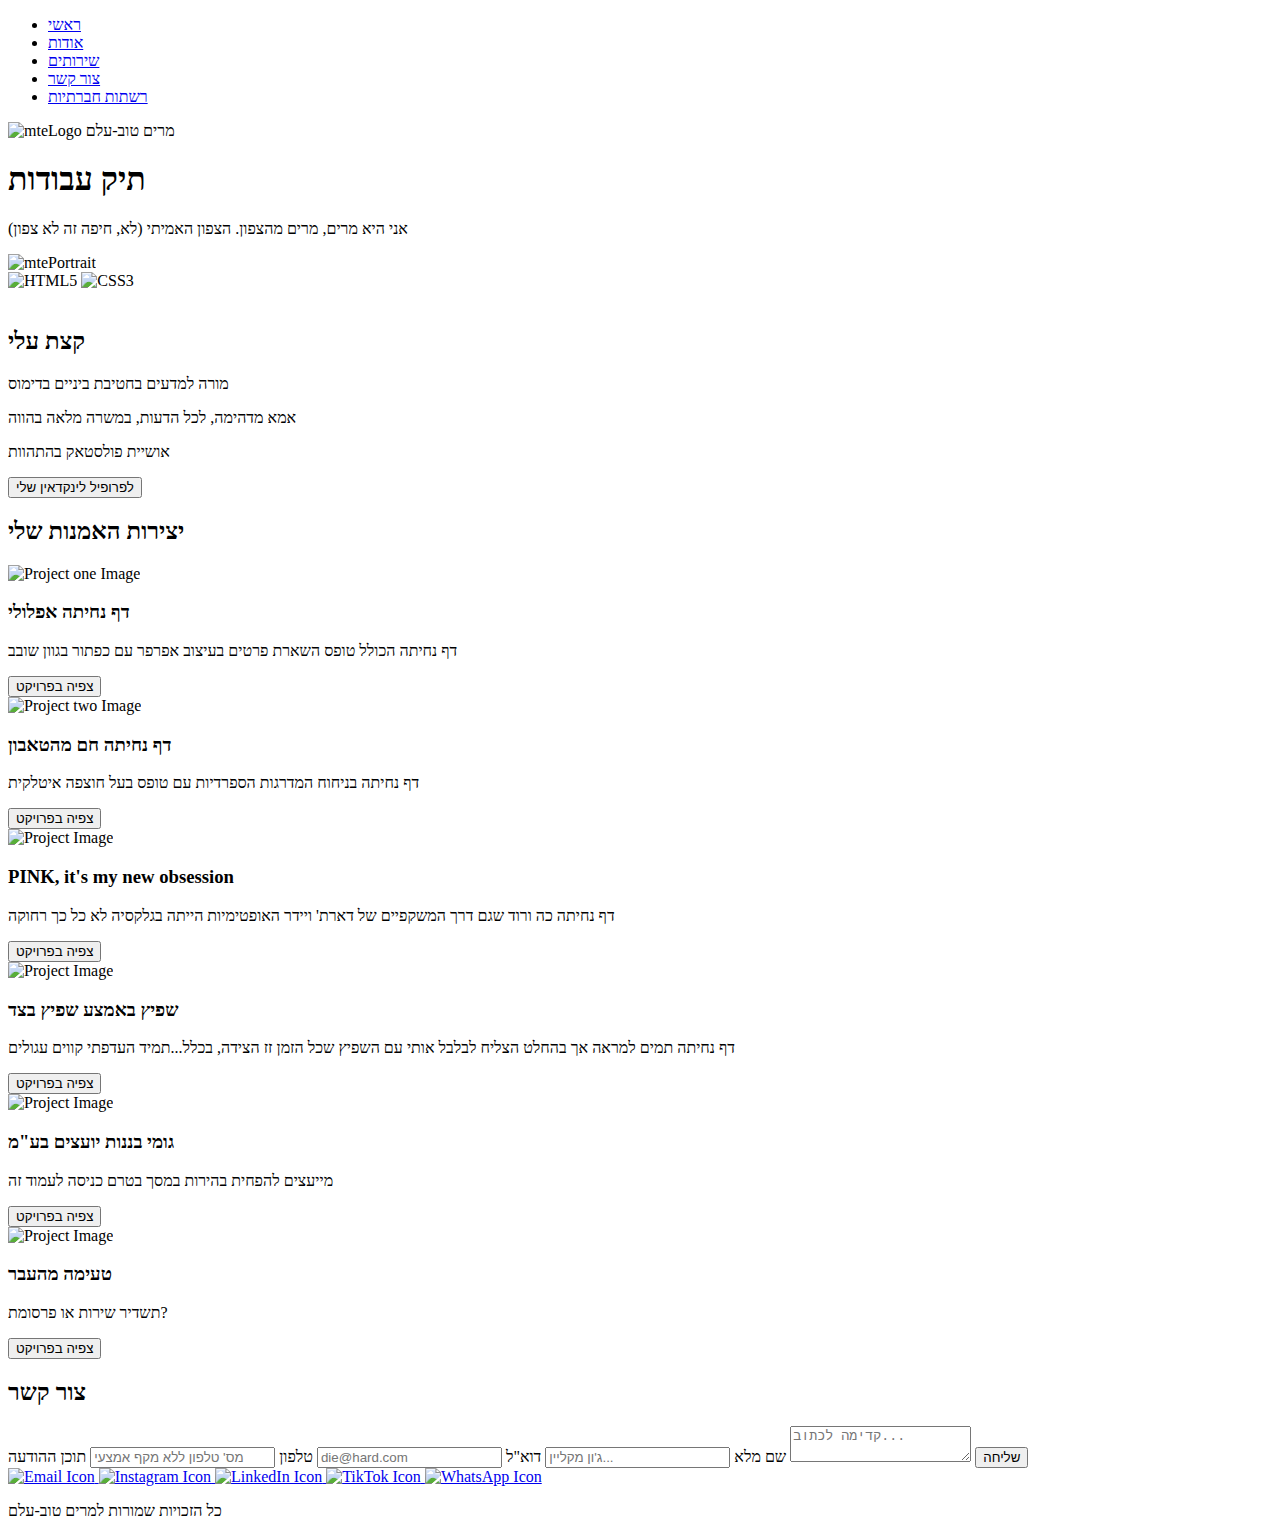
==== Main project pages/HTML/Index.html @ 9dde0ca6 "Add files via upload" ====
<!DOCTYPE html>
<html lang="he">

<head>
    <meta charset="UTF-8">
    <meta name="viewport" content="width=device-width, initial-scale=1.0">
    <title>Miriam Tov-Elem projectsMain</title>
    <link rel="stylesheet" href="/CSS/indexStyles.css">
</head>

<body>
    <header>
        <div class="container">
            
            <nav>
                <ul>
                    <li><a href="#">ראשי</a></li>
                    <li><a href="#about-me">אודות</a></li>
                    <li><a href="#portfolio">שירותים</a></li>
                    <li><a href="#contact">צור קשר</a></li>
                    <li><a href="#social-media">רשתות חברתיות</a></li>


                </ul>
            </nav>

                <div class="profile">
                <img src="/images/Miriam Tov Elem logo w.png" alt="mteLogo">
                <span>מרים טוב-עלם</span>
                </div>
            </div>
    </header>

    <section class="hero">
        <div class="container">
            <h1>תיק עבודות</h1>
            <p>אני היא מרים, מרים מהצפון. הצפון האמיתי (לא, חיפה זה לא צפון)</p>
            <img src="/images/mtePortrait.png" alt="mtePortrait">
            <div class="skills">
                <img src="/images/HTML icon.png" alt="HTML5">
                <img src="/images/CSS icon.png" alt="CSS3">
            </div>
        </div>
    </section>

    <section class="about-me" id="about-me">
        <div class="container">
            <br>
            <h2>קצת עלי</h2>
            <p>מורה למדעים בחטיבת ביניים בדימוס</p>
            <p>אמא מדהימה, לכל הדעות, במשרה מלאה בהווה</p>
            <p>אושיית פולסטאק בהתהוות</p>
            <a href="https://www.linkedin.com/in/miriam-tov-elem-848402251/">
                <button>לפרופיל לינקדאין שלי</button>
            </a>
            
        </div>
    </section>

    <section class="portfolio" id="portfolio">
        <div class="container">
            <h2>יצירות האמנות שלי</h2>
            <div class="projects">
                <div class="project-card">
                    <img src="/images/projectOneImg.png" alt="Project one Image">
                    <h3>דף נחיתה אפלולי</h3>
                    <p>דף נחיתה הכולל טופס השארת פרטים בעיצוב אפרפר עם כפתור בגוון שובב</p>
                    <a href="/HTML/projectOne/project_page_1.html">
                        <button>צפיה בפרויקט</button></a>
                </div>
                <div class="project-card">
                    <img src="/images/projectTwoImg.jpg" alt="Project two Image">
                    <h3>דף נחיתה חם מהטאבון</h3>
                    <p>דף נחיתה בניחוח המדרגות הספרדיות עם טופס בעל חוצפה איטלקית</p>
                    <a href="/HTML/projectTwo/project_page_2.html">
                        <button>צפיה בפרויקט</button></a>
                </div>
                <div class="project-card">
                    <img src="/images/projectThreeImg.png" alt="Project Image">
                    <h3>PINK, it's my new obsession</h3>
                    <p>דף נחיתה כה ורוד שגם דרך המשקפיים של דארת' ויידר האופטימיות הייתה בגלקסיה לא כל כך רחוקה </p>
                    <a href="/HTML/projectThree/project_page_3.html">
                        <button>צפיה בפרויקט</button></a>
                </div>
                <div class="project-card">
                    <img src="/images/projectFourImg.png" alt="Project Image">
                    <h3>שפיץ באמצע שפיץ בצד</h3>
                    <p>דף נחיתה תמים למראה אך בהחלט הצליח לבלבל אותי עם השפיץ שכל הזמן זז הצידה, בכלל...תמיד העדפתי קווים עגולים </p>
                    <a href="/HTML/projectFour/project_page_4.html">
                        <button>צפיה בפרויקט</button></a>
                </div>
                <div class="project-card">
                    <img src="/images/projectFiveImg.png" alt="Project Image">
                    <h3>גומי בננות יועצים בע"מ</h3>
                    <p>מייעצים להפחית בהירות במסך בטרם כניסה לעמוד זה</p>
                    <a href="/HTML/projectFive/project_page_5.html">
                        <button>צפיה בפרויקט</button></a>
                </div>
                <div class="project-card">
                    <img src="/images/projectSixImg.png" alt="Project Image">
                    <h3>טעימה מהעבר</h3>
                    <p>תשדיר שירות או פרסומת?</p>
                    <a href="/HTML/projectSix/project_page_6.html">
                        <button>צפיה בפרויקט</button></a>
                </div>
            </div>
        </div>
    </section>

    <section class="contact" id="contact">
        <div class="container">
            <h2>צור קשר</h2>
            <form action="#">
                <label for="name">שם מלא</label>
                <input type="text" id="name" name="name" placeholder="ג'ון מקליין...">
                <label for="email">דוא"ל</label>
                <input type="email" id="email" name="email" placeholder="die@hard.com">
                <label for="phone">טלפון</label>
                <input type="tel" id="phone" name="phone" placeholder="מס' טלפון ללא מקף אמצעי">
                <label for="message">תוכן ההודעה</label>
                <textarea id="message" name="message" placeholder="קדימה לכתוב..."></textarea>
                <button type="submit">שליחה</button>
            </form>
        </div>
    </section>

<footer>
    <div class="container" id="social-media">
        <div class="social-media">
            <a href="mailto:mbilu85@gmail.com" class="social-icon" aria-label="Email">
                <img src="/images/email icon.png" alt="Email Icon" class="icon-img">
            </a>
            <a href="https://www.instagram.com/miriam_toblem/" class="social-icon" aria-label="Instagram">
                <img src="/images/instagram icon.png" alt="Instagram Icon" class="icon-img">
            </a>
            <a href="https://www.linkedin.com/in/miriam-tov-elem-848402251/" class="social-icon" aria-label="LinkedIn">
                <img src="/images/Linkedin icon.png" alt="LinkedIn Icon" class="icon-img">
            </a>
            <a href="https://www.tiktok.com/@oakandrainbow" class="social-icon" aria-label="TikTok">
                <img src="/images/Tiktok icon.png" alt="TikTok Icon" class="icon-img">
            </a>
            <a href="https://wa.me/972587210922" class="social-icon" aria-label="WhatsApp">
                <img src="/images/Whatsapp icon.png" alt="WhatsApp Icon" class="icon-img">
            </a>
        </div>
        <p>כל הזכויות שמורות למרים טוב-עלם</p>
    </div>
</footer>
</body>

</html>
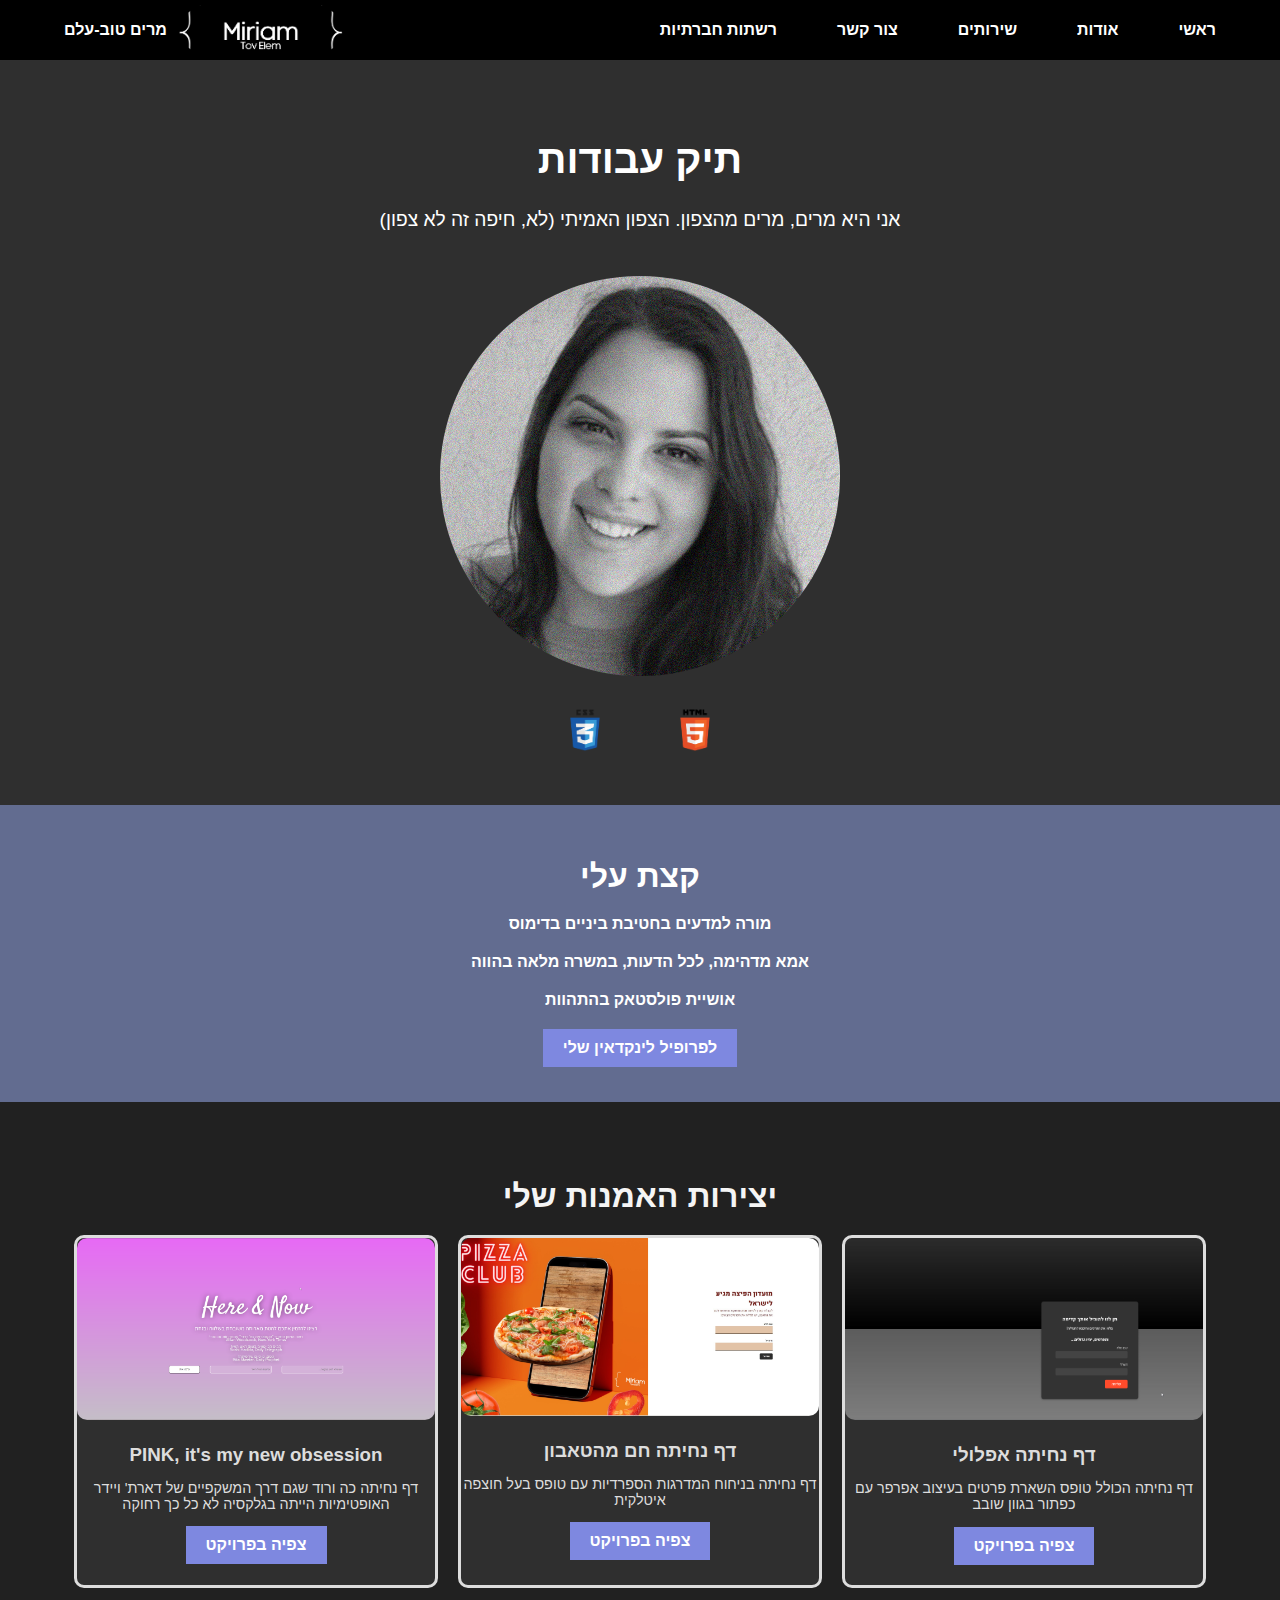
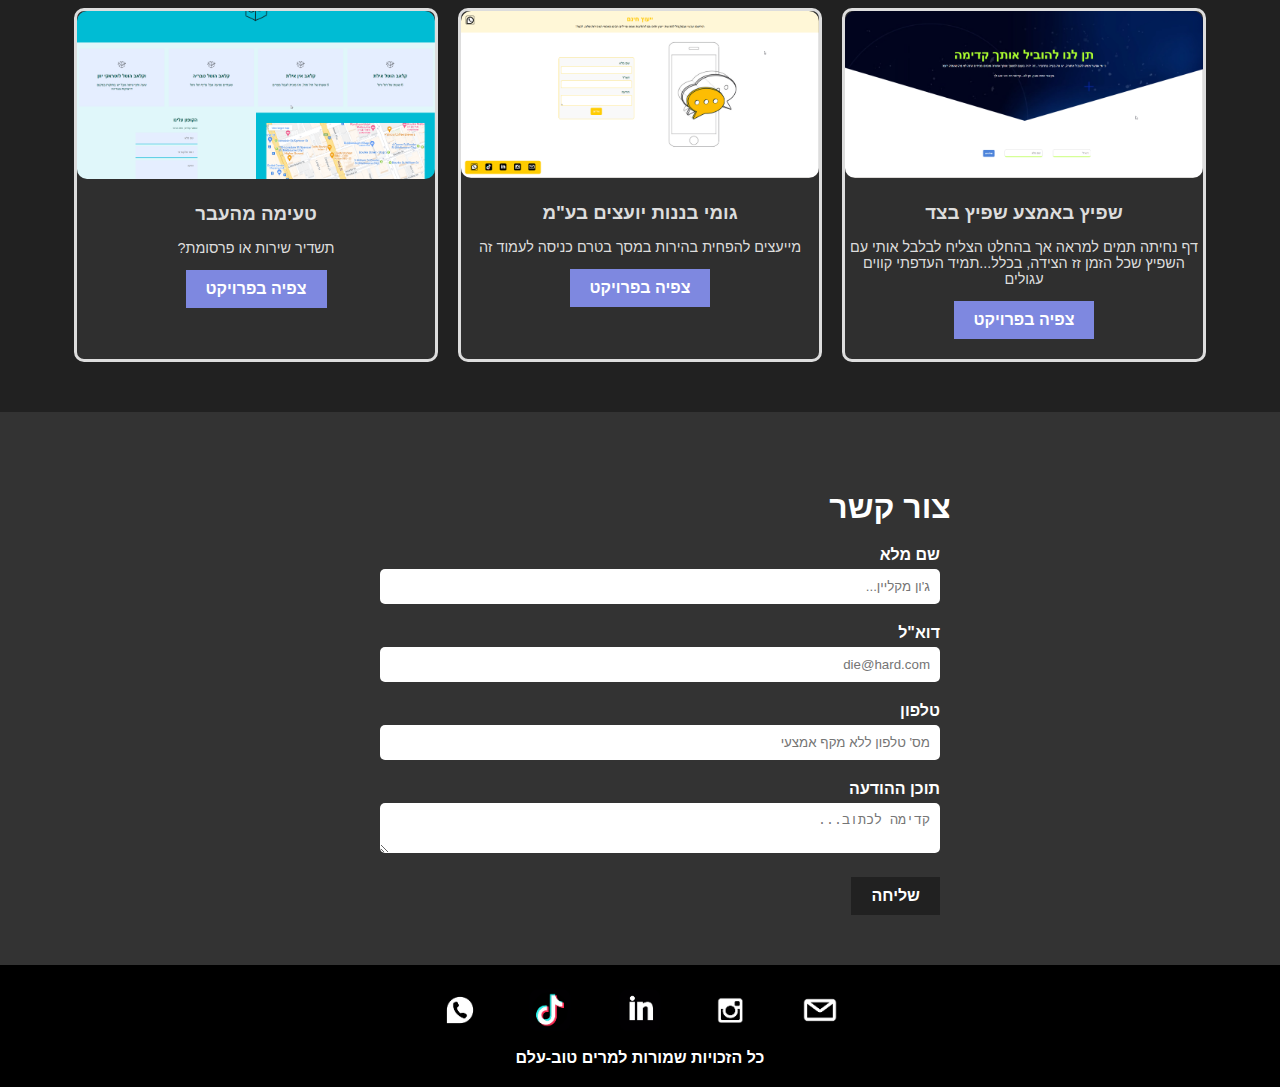
==== commit c5746990: "same files but with fixed paths" ====
--- a/Main project pages/HTML/Index.html
+++ b/Main project pages/HTML/Index.html
@@ -5,7 +5,7 @@
     <meta charset="UTF-8">
     <meta name="viewport" content="width=device-width, initial-scale=1.0">
     <title>Miriam Tov-Elem projectsMain</title>
-    <link rel="stylesheet" href="/CSS/indexStyles.css">
+    <link rel="stylesheet" href="/Main project pages/CSS/indexStyles.css">
 </head>
 
 <body>
@@ -25,7 +25,7 @@
             </nav>
 
                 <div class="profile">
-                <img src="/images/Miriam Tov Elem logo w.png" alt="mteLogo">
+                <img src="/Main project pages/images/Miriam Tov Elem logo w.png" alt="mteLogo">
                 <span>מרים טוב-עלם</span>
                 </div>
             </div>
@@ -35,10 +35,10 @@
         <div class="container">
             <h1>תיק עבודות</h1>
             <p>אני היא מרים, מרים מהצפון. הצפון האמיתי (לא, חיפה זה לא צפון)</p>
-            <img src="/images/mtePortrait.png" alt="mtePortrait">
+            <img src="/Main project pages/images/mtePortrait.png" alt="mtePortrait">
             <div class="skills">
-                <img src="/images/HTML icon.png" alt="HTML5">
-                <img src="/images/CSS icon.png" alt="CSS3">
+                <img src="/Main project pages/images/HTML icon.png" alt="HTML5">
+                <img src="/Main project pages/images/CSS icon.png" alt="CSS3">
             </div>
         </div>
     </section>
@@ -62,45 +62,45 @@
             <h2>יצירות האמנות שלי</h2>
             <div class="projects">
                 <div class="project-card">
-                    <img src="/images/projectOneImg.png" alt="Project one Image">
+                    <img src="/Main project pages/images/projectOneImg.png" alt="Project one Image">
                     <h3>דף נחיתה אפלולי</h3>
                     <p>דף נחיתה הכולל טופס השארת פרטים בעיצוב אפרפר עם כפתור בגוון שובב</p>
-                    <a href="/HTML/projectOne/project_page_1.html">
+                    <a href="/Main project pages/HTML/projectOne/project_page_1.html">
                         <button>צפיה בפרויקט</button></a>
                 </div>
                 <div class="project-card">
-                    <img src="/images/projectTwoImg.jpg" alt="Project two Image">
+                    <img src="/Main project pages/images/projectTwoImg.jpg" alt="Project two Image">
                     <h3>דף נחיתה חם מהטאבון</h3>
                     <p>דף נחיתה בניחוח המדרגות הספרדיות עם טופס בעל חוצפה איטלקית</p>
-                    <a href="/HTML/projectTwo/project_page_2.html">
+                    <a href="/Main project pages/HTML/projectTwo/project_page_2.html">
                         <button>צפיה בפרויקט</button></a>
                 </div>
                 <div class="project-card">
-                    <img src="/images/projectThreeImg.png" alt="Project Image">
+                    <img src="/Main project pages/images/projectThreeImg.png" alt="Project Image">
                     <h3>PINK, it's my new obsession</h3>
                     <p>דף נחיתה כה ורוד שגם דרך המשקפיים של דארת' ויידר האופטימיות הייתה בגלקסיה לא כל כך רחוקה </p>
-                    <a href="/HTML/projectThree/project_page_3.html">
+                    <a href="/Main project pages/HTML/projectThree/project_page_3.html">
                         <button>צפיה בפרויקט</button></a>
                 </div>
                 <div class="project-card">
-                    <img src="/images/projectFourImg.png" alt="Project Image">
+                    <img src="/Main project pages/images/projectFourImg.png" alt="Project Image">
                     <h3>שפיץ באמצע שפיץ בצד</h3>
                     <p>דף נחיתה תמים למראה אך בהחלט הצליח לבלבל אותי עם השפיץ שכל הזמן זז הצידה, בכלל...תמיד העדפתי קווים עגולים </p>
-                    <a href="/HTML/projectFour/project_page_4.html">
+                    <a href="/Main project pages/HTML/projectFour/project_page_4.html">
                         <button>צפיה בפרויקט</button></a>
                 </div>
                 <div class="project-card">
-                    <img src="/images/projectFiveImg.png" alt="Project Image">
+                    <img src="/Main project pages/images/projectFiveImg.png" alt="Project Image">
                     <h3>גומי בננות יועצים בע"מ</h3>
                     <p>מייעצים להפחית בהירות במסך בטרם כניסה לעמוד זה</p>
-                    <a href="/HTML/projectFive/project_page_5.html">
+                    <a href="/Main project pages/HTML/projectFive/project_page_5.html">
                         <button>צפיה בפרויקט</button></a>
                 </div>
                 <div class="project-card">
-                    <img src="/images/projectSixImg.png" alt="Project Image">
+                    <img src="/Main project pages/images/projectSixImg.png" alt="Project Image">
                     <h3>טעימה מהעבר</h3>
                     <p>תשדיר שירות או פרסומת?</p>
-                    <a href="/HTML/projectSix/project_page_6.html">
+                    <a href="/Main project pages/HTML/projectSix/project_page_6.html">
                         <button>צפיה בפרויקט</button></a>
                 </div>
             </div>
@@ -128,19 +128,19 @@
     <div class="container" id="social-media">
         <div class="social-media">
             <a href="mailto:mbilu85@gmail.com" class="social-icon" aria-label="Email">
-                <img src="/images/email icon.png" alt="Email Icon" class="icon-img">
+                <img src="/Main project pages/images/email icon.png" alt="Email Icon" class="icon-img">
             </a>
             <a href="https://www.instagram.com/miriam_toblem/" class="social-icon" aria-label="Instagram">
-                <img src="/images/instagram icon.png" alt="Instagram Icon" class="icon-img">
+                <img src="/Main project pages/images/instagram icon.png" alt="Instagram Icon" class="icon-img">
             </a>
             <a href="https://www.linkedin.com/in/miriam-tov-elem-848402251/" class="social-icon" aria-label="LinkedIn">
-                <img src="/images/Linkedin icon.png" alt="LinkedIn Icon" class="icon-img">
+                <img src="/Main project pages/images/Linkedin icon.png" alt="LinkedIn Icon" class="icon-img">
             </a>
             <a href="https://www.tiktok.com/@oakandrainbow" class="social-icon" aria-label="TikTok">
-                <img src="/images/Tiktok icon.png" alt="TikTok Icon" class="icon-img">
+                <img src="/Main project pages/images/Tiktok icon.png" alt="TikTok Icon" class="icon-img">
             </a>
             <a href="https://wa.me/972587210922" class="social-icon" aria-label="WhatsApp">
-                <img src="/images/Whatsapp icon.png" alt="WhatsApp Icon" class="icon-img">
+                <img src="/Main project pages/images/Whatsapp icon.png" alt="WhatsApp Icon" class="icon-img">
             </a>
         </div>
         <p>כל הזכויות שמורות למרים טוב-עלם</p>
--- a/Main project pages/CSS/indexStyles.css
+++ b/Main project pages/CSS/indexStyles.css
@@ -0,0 +1,333 @@
+/* styles.css */
+    body {
+    font-family: Helvetica, sans-serif;
+    margin: 0;
+    padding: 0;
+    direction: rtl;
+    /* Set direction to right-to-left for Hebrew */
+}
+
+.container {
+    width: 90%;
+    max-width: 1200px;
+    margin: 0 auto;
+    
+}
+
+header {
+    background-color: rgb(0, 0, 0);
+    padding: 0px;
+    position: -webkit-sticky; /* Safari */
+    position: sticky;
+    top: 0;
+    height: 60px;
+    display: flex;
+    align-items: center;
+    z-index: 1000; /* header stays above other content */
+    box-sizing: border-box;
+}
+
+header .container {
+    display:flex;
+    justify-content: space-between;
+    align-items:center;
+}
+
+header .profile {
+    display:flex;
+    color: white;
+    font-weight: bold;      
+    align-items:  center;
+    
+}
+
+header .profile img {
+border-radius: 50%;
+    margin-left: 10px;
+    height: 70px;
+}
+
+header nav ul {
+    list-style: none;
+    margin: 0;
+    padding: 0;
+    display: flex;
+}
+
+header nav ul li {
+    margin-left: 60px;
+}
+
+header nav ul li a {
+    text-decoration: none;
+    color: white;
+    font-weight: bold;
+}
+
+.hero {
+    background-color: rgba(47, 47, 47, 1);
+    text-align: center;
+    padding: 50px 0;
+    color: white;
+}
+
+.hero h1 {
+    font-size: 2.5em;
+}
+
+.hero img {
+    margin-bottom: 25px;
+    margin-top: 25px;
+    border-radius: 50%;
+    
+}
+
+.hero p {
+    font-size: 1.2em;
+    max-width: 600px;
+    margin: 20px auto;
+}
+
+.hero .skills {
+    display: flex;
+    justify-content: center;
+    gap: 60px;
+}
+
+.hero .skills img {
+    width: 50px;
+    height: 50px;
+    margin-top: 0px;
+    margin-bottom: 0px;
+}
+
+.about-me {
+    padding: 35px 0;
+    text-align: center;
+    background-color: rgba(21, 36, 90, 0.671);
+    color: white;
+    font-weight: bold;
+    
+}
+
+.about-me h2 {
+    font-size: 2em;
+    margin-top: 0px;
+    margin-bottom: 20px;
+}
+
+.about-me p {
+    max-width: 600px;
+    margin: 0 auto 20px;
+}
+
+.about-me button {
+    background-color: rgb(126, 136, 224);
+    border: none;
+    color: rgb(255, 255, 255);
+    padding: 10px 20px;
+    cursor: pointer;
+    font-size: 1em;
+    font-weight: bold;
+}
+
+.portfolio {
+    background-color: rgba(33, 33, 33, 1);
+    padding: 50px 0;
+    color: white;
+}
+
+.portfolio h2 {
+    text-align: center;
+    font-size: 2em;
+    margin-bottom: 20px;
+    color: whitesmoke;
+}
+
+.portfolio .projects {
+    display: flex;
+    flex-wrap: wrap;
+    gap: 20px;
+    justify-content: center;
+    color: whitesmoke;
+}
+
+.portfolio .project-card {
+    background-color: rgba(47, 47, 47, 1);
+    border: 3px solid #dddddd;
+    border-radius: 10px;
+    width: calc(33.333% - 20px);
+    text-align: center;
+    padding-bottom: 20px;
+    padding-top: 0px;
+    box-sizing: border-box;
+    color: #dddddd;
+}
+
+.portfolio .project-card img {
+    width: 100%;
+    height: auto;
+    border-radius: 10px;
+}
+
+.portfolio .project-card h3 {
+    margin: 20px 0 10px;
+}
+
+.portfolio .project-card p {
+    font-size: 0.9em;
+    color: #dddddd;
+}
+
+.portfolio .project-card button {
+    background-color: rgb(126, 136, 224);
+    border: none;
+    color: white;
+    font-weight: bold;
+    padding: 10px 20px;
+    cursor: pointer;
+    font-size: 1em;
+}
+
+.contact {
+    background-color: #333;
+    color: white;
+    padding: 50px 0;
+    text-align: right;
+}
+
+.contact h2 {
+    font-size: 2em;
+    margin-bottom: 20px;
+    margin-left: 500px;
+    text-align: center;
+}
+
+.contact form {
+    max-width: 600px;
+    margin: 0 auto;
+    text-align: right;
+}
+
+.contact form label {
+    display: block;
+    margin-bottom: 5px;
+    font-weight: bold;
+}
+
+.contact form input,
+.contact form textarea {
+    width: 90%;
+    padding: 10px;
+    margin-bottom: 20px;
+    border: none;
+    border-radius: 5px;
+    text-align: right;
+}
+
+.contact form button {
+    background-color: rgba(33, 33, 33, 1);
+    border: none;
+    color: white;
+    padding: 10px 20px;
+    cursor: pointer;
+    font-size: 1em;
+    font-weight: bold;
+        
+}
+
+.social-media {
+    display: flex;
+    justify-content: center;
+    gap: 40px;
+    margin-bottom: 10px;
+}
+
+.social-icon {
+    text-decoration: none;
+    transition: transform 0.3s;
+}
+
+.social-icon:hover .icon-img {
+    transform: scale(1.5);
+    /* Slightly enlarge the icon on hover */
+}
+
+.icon-img {
+    width: 50px;
+    height: 50px;
+}
+footer {
+    background-color: rgb(0, 0, 0);
+    color: white;
+    padding: 20px 0;
+    text-align: center;
+}
+
+footer .footer-links {
+    margin-bottom: 10px;
+}
+
+footer .footer-links a {
+    color: white;
+    text-decoration: none;
+    margin: 0 10px;
+}
+
+footer p {
+    margin: 0;
+    font-weight: bold;
+    
+}
+
+/* Responsive styles */
+@media (max-width: 1200px) {
+    .portfolio .project-card {
+        width: calc(50% - 20%);
+    }
+}
+
+@media (max-width: 768px) {
+    header nav ul {
+        flex-direction: column;
+        align-items: center;
+        height: 100px;
+        
+    }
+
+    header nav ul li {
+        margin-left: 0;
+        margin-bottom: 5px;
+                
+    }
+
+    .hero .skills {
+        flex-direction:row;
+    }
+
+    .portfolio .project-card {
+        width: 100%;
+    }
+}
+
+@media (max-width: 480px) {
+    .hero h1 {
+        font-size: 2em;
+    }
+
+    .hero p {
+        font-size: 1em;
+    }
+
+    .about-me h2 {
+        font-size: 1.5em;
+    }
+
+    .portfolio h2 {
+        font-size: 1.5em;
+    }
+
+    .contact h2 {
+        font-size: 1.5em;
+    }
+}